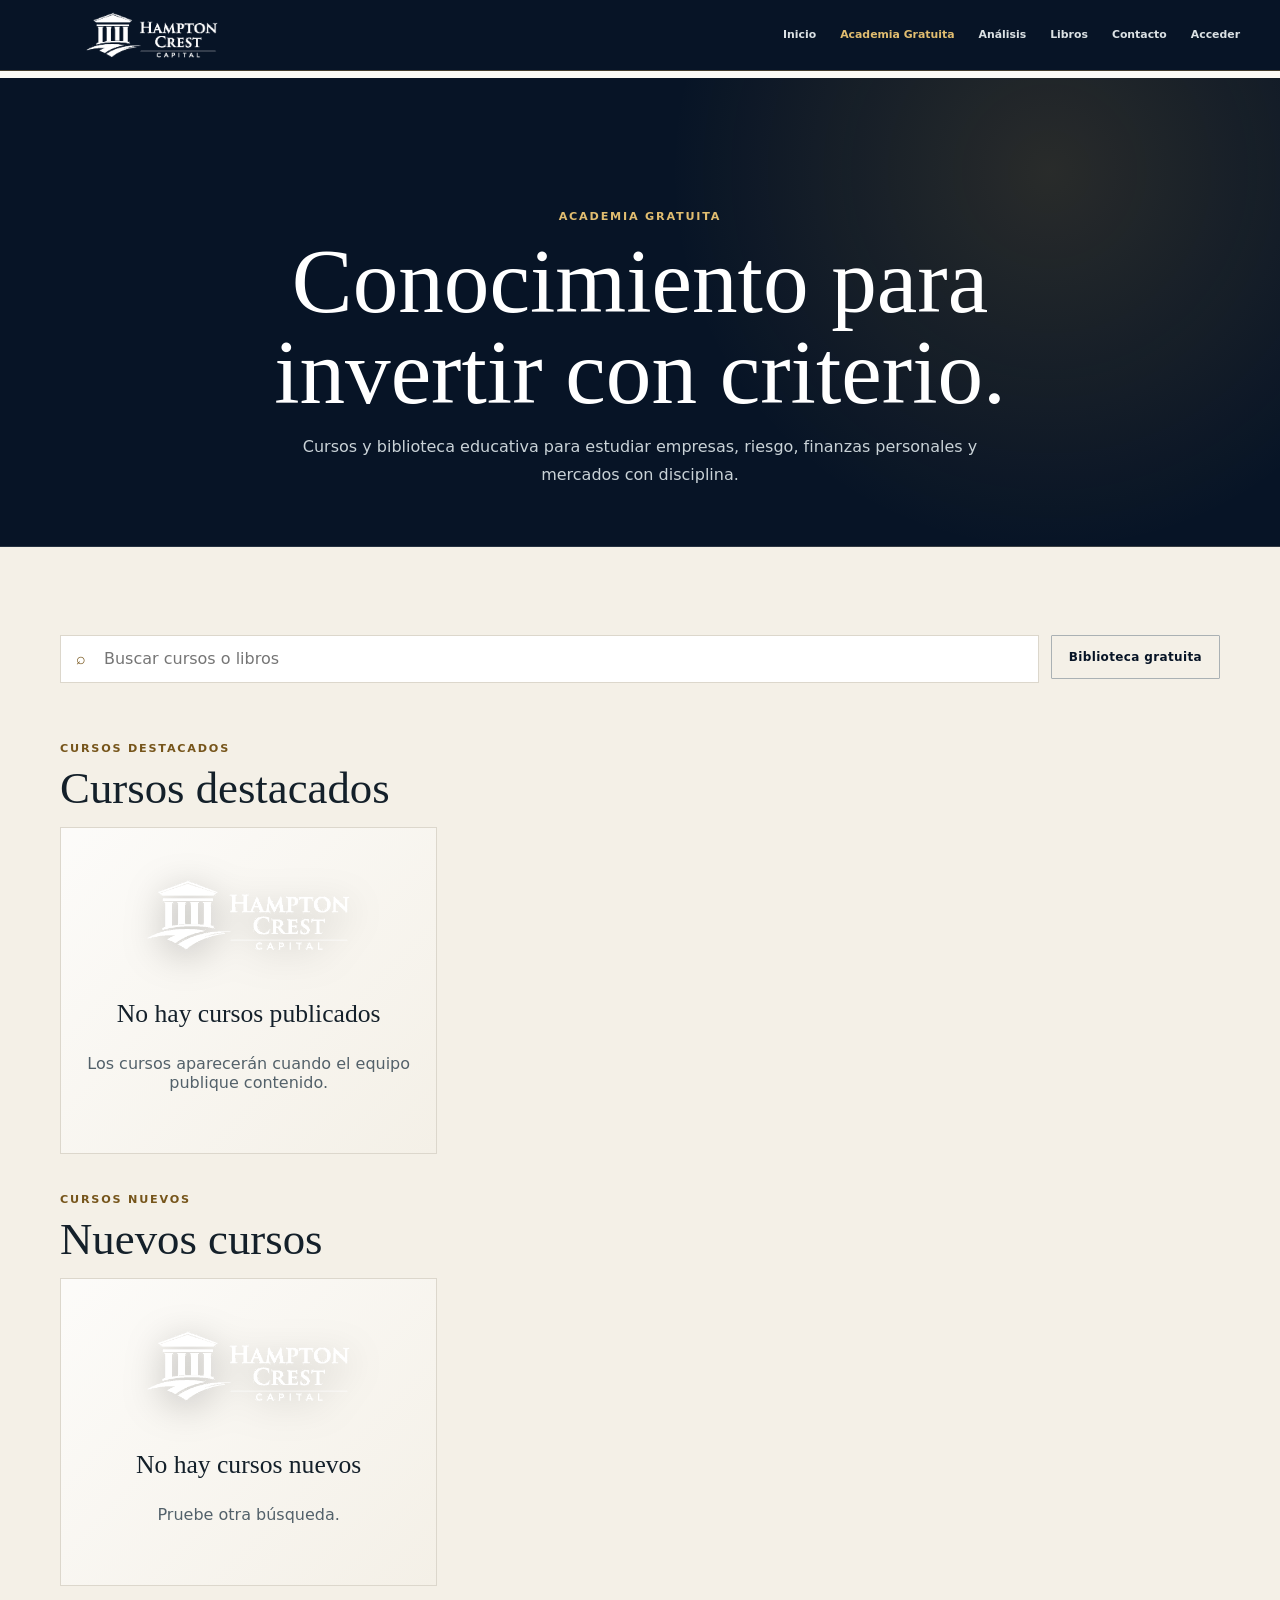
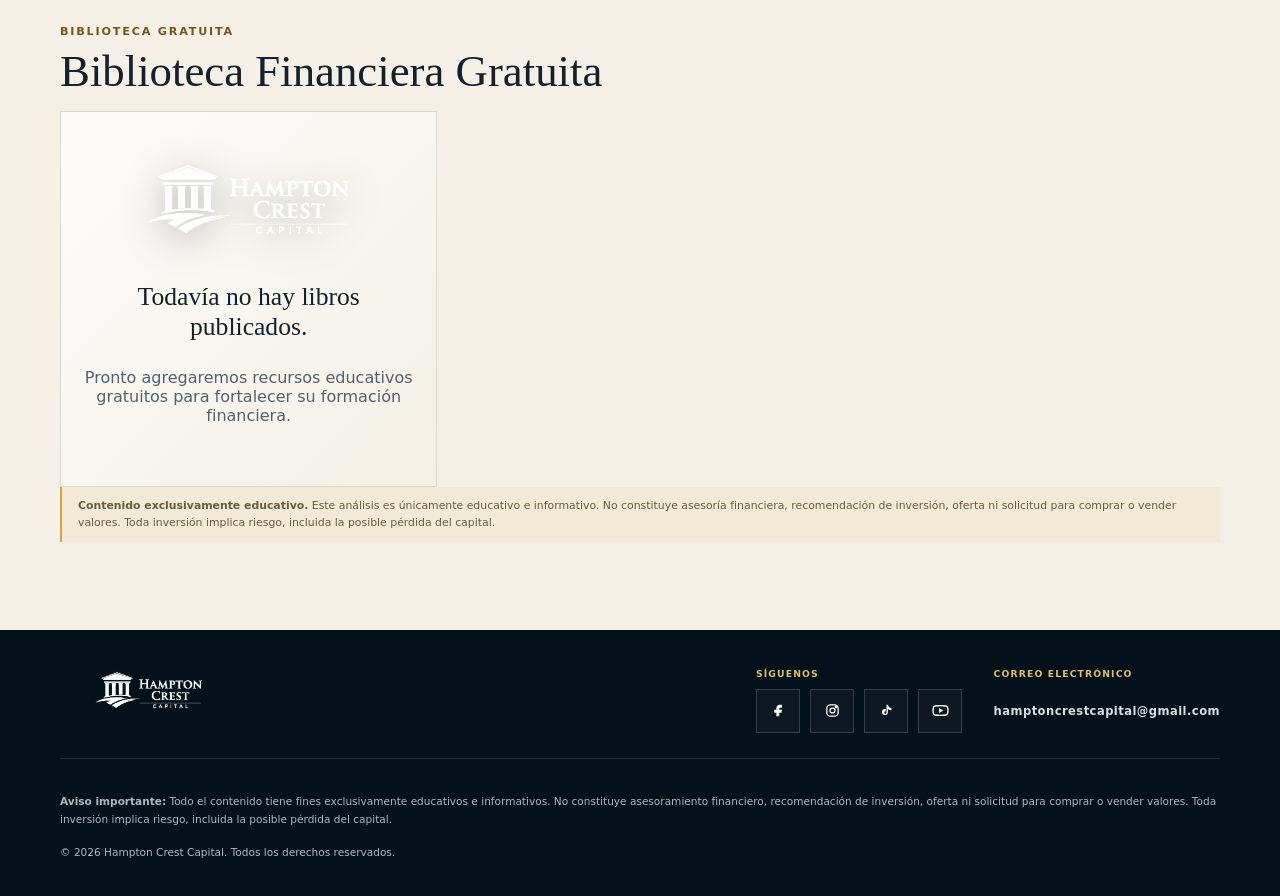
==== academia/index.html @ 484b5efb "Prepare Vercel public site deployment" ====
<!doctype html>
<html lang="es">
<head>
  <meta charset="utf-8">
  <meta name="robots" content="noindex">
  <title>Redirigiendo | Hampton Crest Capital</title>
    <link rel="canonical" href="https://hamptoncrestcapital.com/academia/" />
  <script>
    location.replace("/centro-del-inversor/index.html#/academia" + location.search);
  </script>
</head>
<body>
  <p>Redirigiendo a <a href="/centro-del-inversor/index.html#/academia">Academia Gratuita</a>.</p>
</body>
</html>
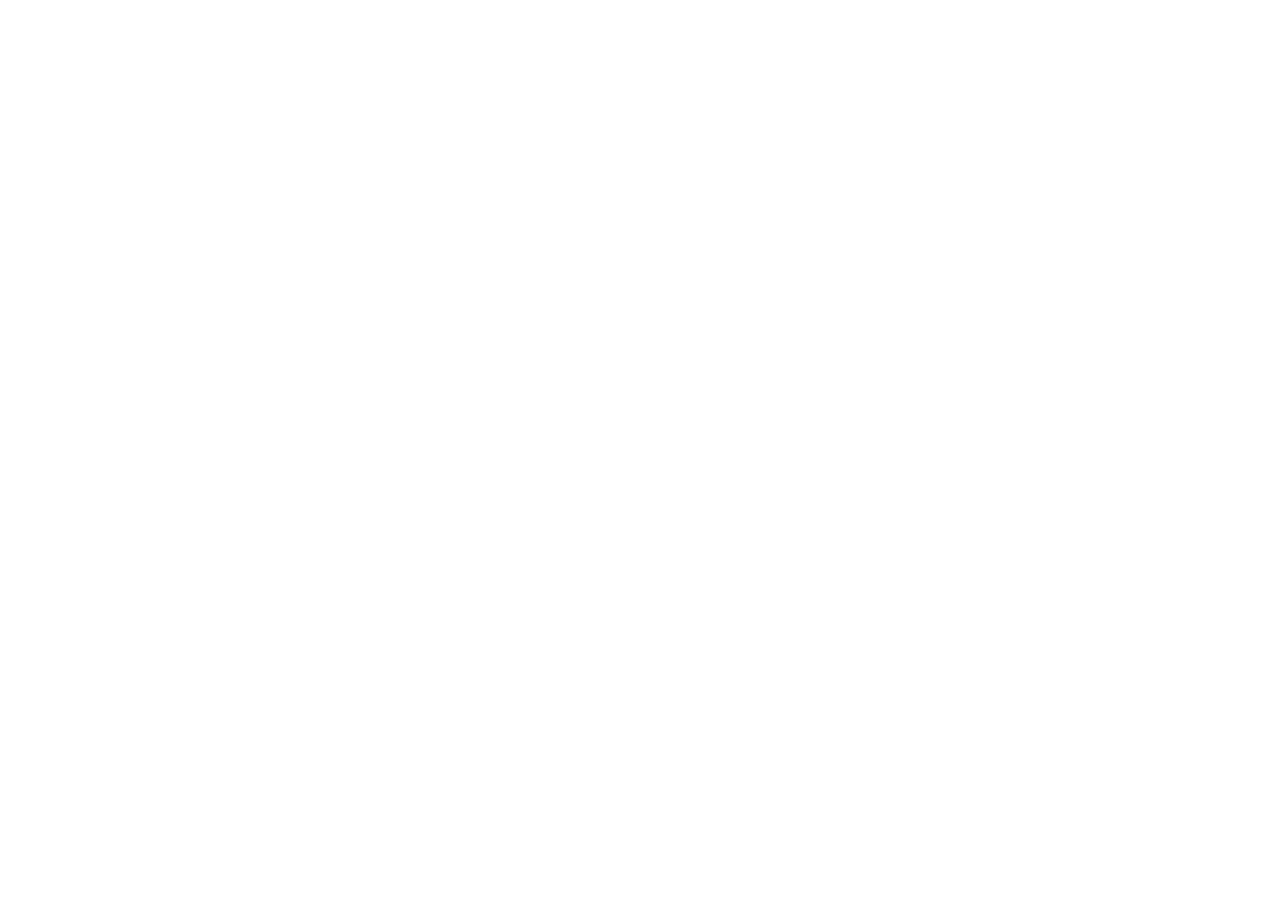
==== commit fafc6ebb: "Point investor center links to external app" ====
--- a/academia/index.html
+++ b/academia/index.html
@@ -6,10 +6,10 @@
   <title>Redirigiendo | Hampton Crest Capital</title>
     <link rel="canonical" href="https://hamptoncrestcapital.com/academia/" />
   <script>
-    location.replace("/centro-del-inversor/index.html#/academia" + location.search);
+    location.replace("https://hamptoncrestin-git-e5755e-httpsgithubcomogbesuruyona-s-projects.vercel.app/#/academia" + location.search);
   </script>
 </head>
 <body>
-  <p>Redirigiendo a <a href="/centro-del-inversor/index.html#/academia">Academia Gratuita</a>.</p>
+  <p>Redirigiendo a <a href="https://hamptoncrestin-git-e5755e-httpsgithubcomogbesuruyona-s-projects.vercel.app/#/academia">Academia Gratuita</a>.</p>
 </body>
 </html>
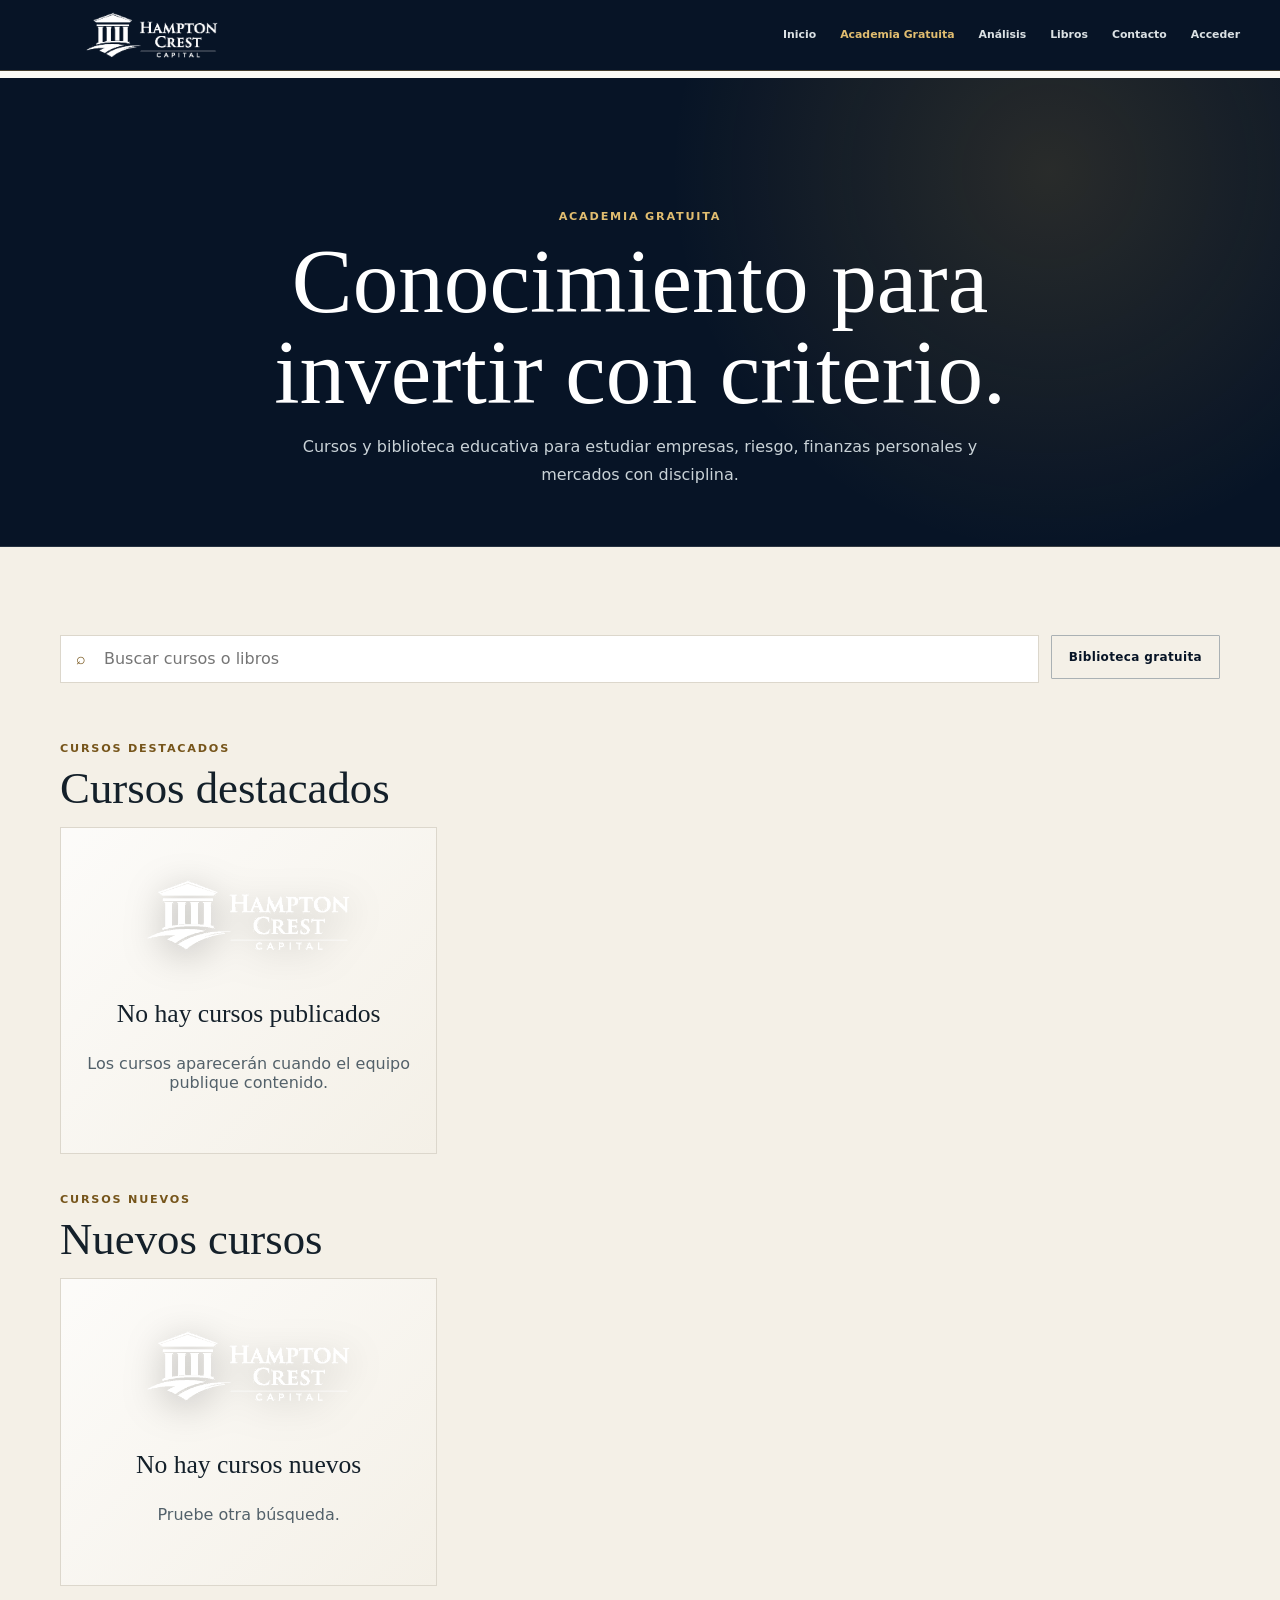
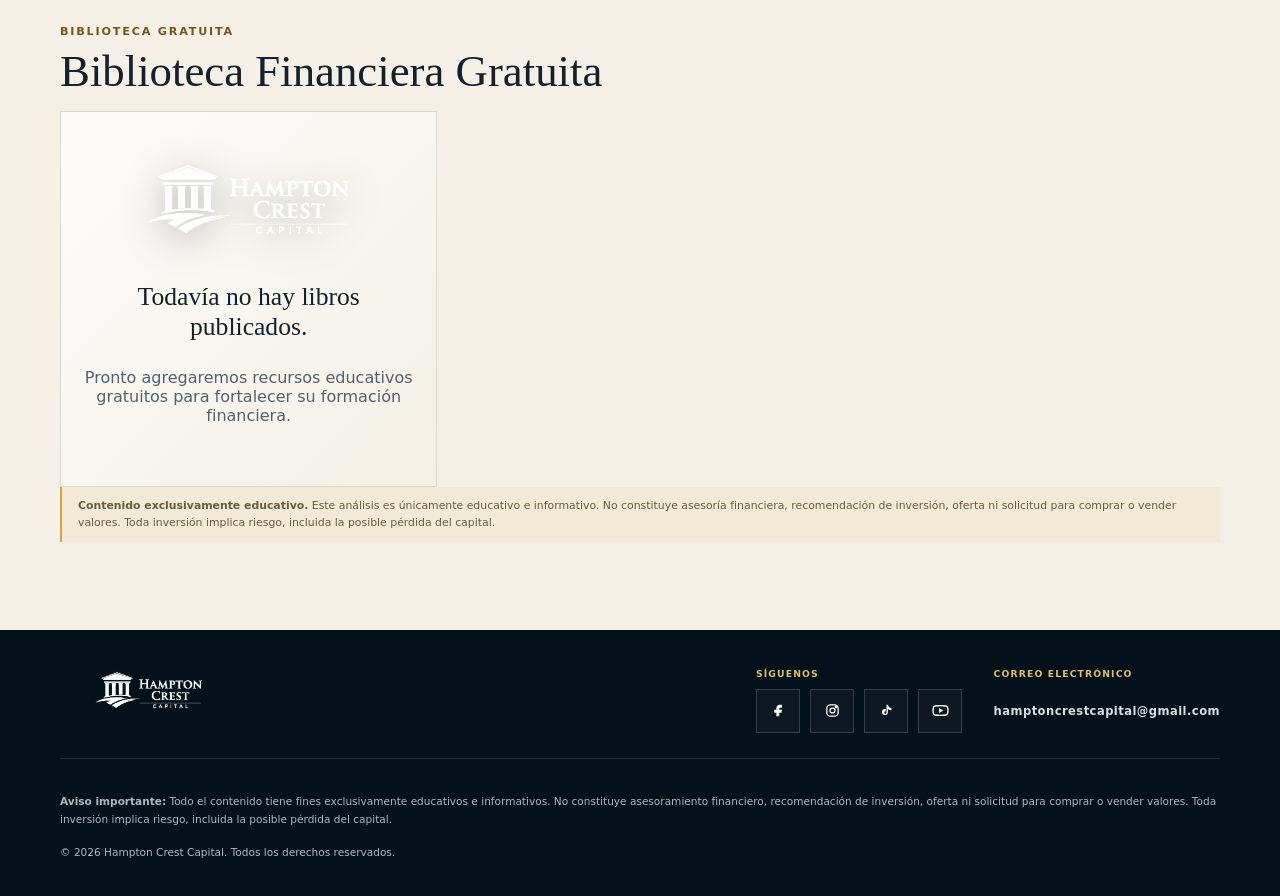
==== commit a1ecb8d3: "Restore investor center to free academy app" ====
--- a/academia/index.html
+++ b/academia/index.html
@@ -6,10 +6,10 @@
   <title>Redirigiendo | Hampton Crest Capital</title>
     <link rel="canonical" href="https://hamptoncrestcapital.com/academia/" />
   <script>
-    location.replace("https://hamptoncrestin-git-e5755e-httpsgithubcomogbesuruyona-s-projects.vercel.app/#/academia" + location.search);
+    location.replace("/centro-del-inversor/index.html#/academia" + location.search);
   </script>
 </head>
 <body>
-  <p>Redirigiendo a <a href="https://hamptoncrestin-git-e5755e-httpsgithubcomogbesuruyona-s-projects.vercel.app/#/academia">Academia Gratuita</a>.</p>
+  <p>Redirigiendo a <a href="/centro-del-inversor/index.html#/academia">Academia Gratuita</a>.</p>
 </body>
 </html>
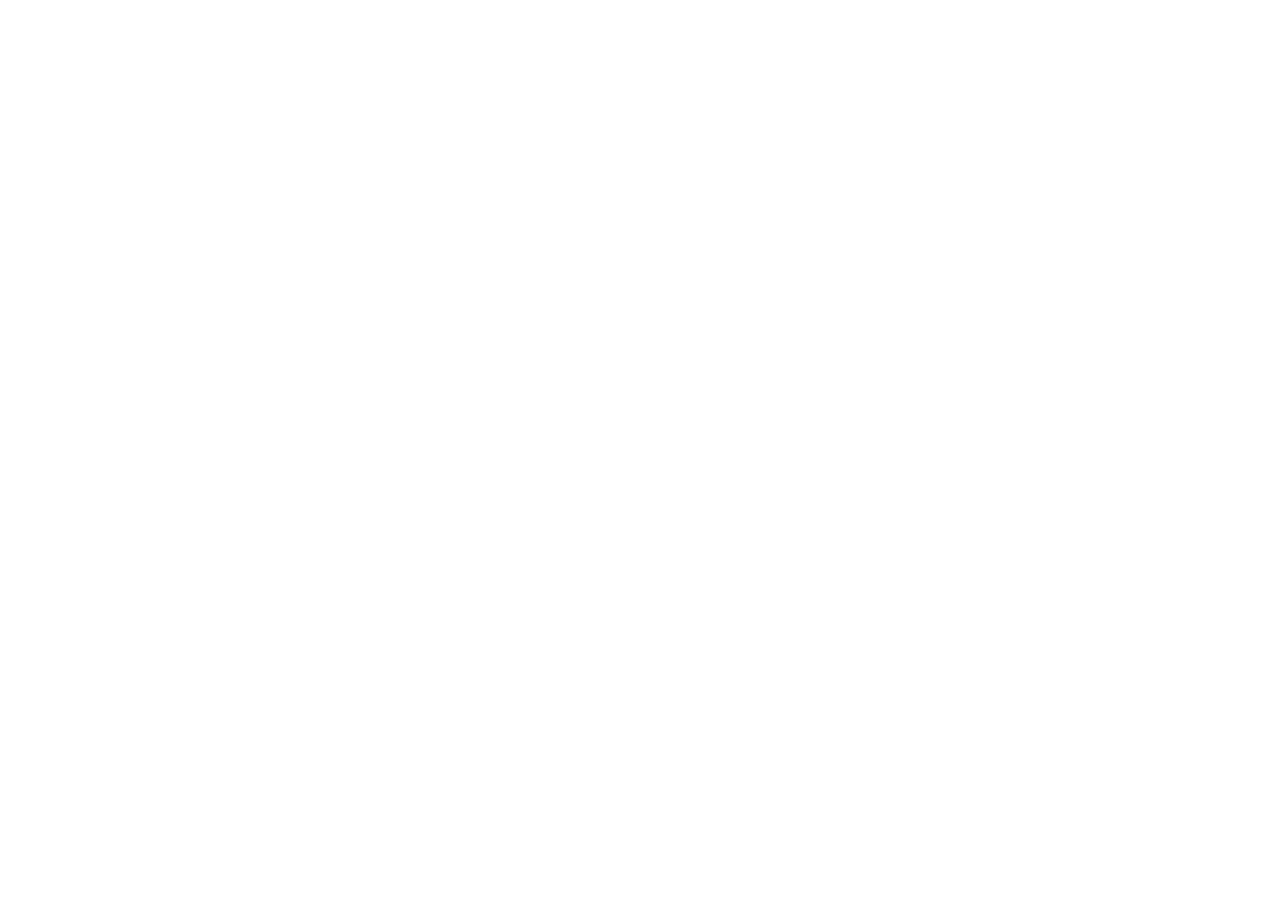
==== commit 845c9a90: "Point free academy links to official center" ====
--- a/academia/index.html
+++ b/academia/index.html
@@ -4,12 +4,12 @@
   <meta charset="utf-8">
   <meta name="robots" content="noindex">
   <title>Redirigiendo | Hampton Crest Capital</title>
-    <link rel="canonical" href="https://hamptoncrestcapital.com/academia/" />
+  <link rel="canonical" href="https://centering.hamptoncrestcapital.com" />
   <script>
-    location.replace("/centro-del-inversor/index.html#/academia" + location.search);
+    location.replace("https://centering.hamptoncrestcapital.com" + location.search);
   </script>
 </head>
 <body>
-  <p>Redirigiendo a <a href="/centro-del-inversor/index.html#/academia">Academia Gratuita</a>.</p>
+  <p>Redirigiendo a <a href="https://centering.hamptoncrestcapital.com">Academia Gratuita</a>.</p>
 </body>
-</html>
+</html>
